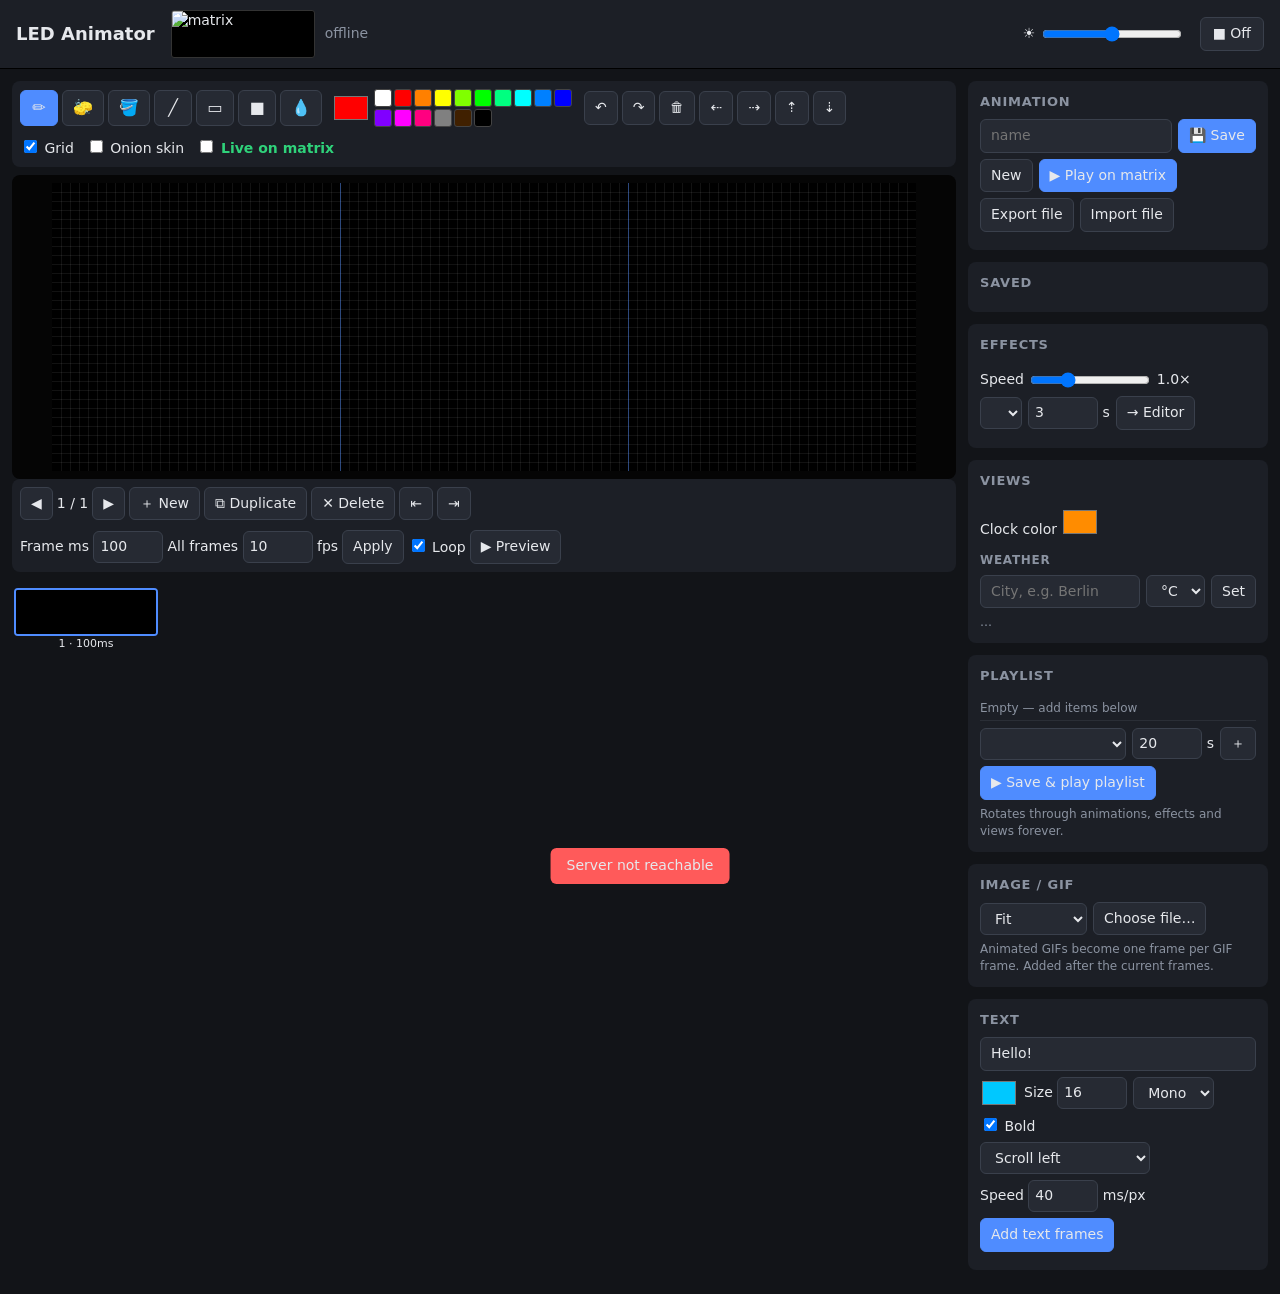
==== static/index.html @ b0bc5a44 "init led animator for leezenflow matrix" ====
<!DOCTYPE html>
<html lang="en">
<head>
<meta charset="utf-8">
<meta name="viewport" content="width=device-width, initial-scale=1">
<title>LED Animator</title>
<link rel="stylesheet" href="/static/style.css">
</head>
<body>
<header>
  <h1>LED Animator</h1>
  <div class="status">
    <img id="screen" alt="matrix" title="What the matrix shows right now">
    <span id="statusText">connecting…</span>
  </div>
  <label class="bright">☀ <input id="brightness" type="range" min="1" max="100"> <span id="brightVal"></span></label>
  <button id="stop" title="Turn the matrix off">■ Off</button>
</header>

<main>
  <section class="editor">
    <div class="toolbar">
      <div class="group" id="tools">
        <button data-tool="pen" class="active" title="Pen (P)">✏️</button>
        <button data-tool="eraser" title="Eraser (E) — right-click also erases">🧽</button>
        <button data-tool="fill" title="Fill (F)">🪣</button>
        <button data-tool="line" title="Line (L)">╱</button>
        <button data-tool="rect" title="Rectangle (R)">▭</button>
        <button data-tool="rectf" title="Filled rectangle (Shift+R)">■</button>
        <button data-tool="picker" title="Color picker (I)">💧</button>
      </div>
      <div class="group">
        <input type="color" id="color" value="#ff0000" title="Color">
        <div id="palette"></div>
      </div>
      <div class="group">
        <button id="undo" title="Undo (Ctrl+Z)">↶</button>
        <button id="redo" title="Redo (Ctrl+Y)">↷</button>
        <button id="clearFrame" title="Clear frame">🗑</button>
        <button data-shift="-1,0" title="Shift left">⇠</button>
        <button data-shift="1,0" title="Shift right">⇢</button>
        <button data-shift="0,-1" title="Shift up">⇡</button>
        <button data-shift="0,1" title="Shift down">⇣</button>
      </div>
      <div class="group toggles">
        <label><input type="checkbox" id="grid" checked> Grid</label>
        <label><input type="checkbox" id="onion"> Onion skin</label>
        <label class="live"><input type="checkbox" id="live"> Live on matrix</label>
      </div>
    </div>

    <div id="canvasWrap"><canvas id="view"></canvas></div>

    <div class="framebar">
      <div class="group">
        <button id="prevFrame" title="Previous frame (←)">◀</button>
        <span id="frameInfo">1 / 1</span>
        <button id="nextFrame" title="Next frame (→)">▶</button>
        <button id="addFrame" title="New blank frame">＋ New</button>
        <button id="dupFrame" title="Duplicate frame (D)">⧉ Duplicate</button>
        <button id="delFrame" title="Delete frame">✕ Delete</button>
        <button id="moveLeft" title="Move frame left">⇤</button>
        <button id="moveRight" title="Move frame right">⇥</button>
      </div>
      <div class="group">
        <label>Frame ms <input type="number" id="frameDur" min="10" max="60000" step="10"></label>
        <label>All frames <input type="number" id="fps" min="1" max="60" value="10"> fps</label>
        <button id="applyFps">Apply</button>
        <label><input type="checkbox" id="loop" checked> Loop</label>
        <button id="preview" title="Preview in browser (Space)">▶ Preview</button>
      </div>
    </div>
    <div id="frames"></div>
  </section>

  <aside>
    <div class="card">
      <h2>Animation</h2>
      <div class="row">
        <input id="animName" placeholder="name">
        <button id="save" class="primary">💾 Save</button>
      </div>
      <div class="row">
        <button id="newAnim">New</button>
        <button id="playCurrent" class="primary">▶ Play on matrix</button>
      </div>
      <div class="row">
        <button id="exportJson">Export file</button>
        <label class="filebtn">Import file<input type="file" id="importJson" accept=".json,application/json"></label>
      </div>
    </div>

    <div class="card">
      <h2>Saved</h2>
      <ul id="library"></ul>
    </div>

    <div class="card">
      <h2>Effects</h2>
      <div id="effects" class="btngrid"></div>
      <p id="effectsError" class="hint err"></p>
      <div class="row">
        <label class="grow">Speed <input id="effectSpeed" type="range" min="0.2" max="3" step="0.1" value="1"> <span id="speedVal">1.0×</span></label>
      </div>
      <div class="row">
        <select id="captureEffect" title="Effect to copy into the editor"></select>
        <label><input type="number" id="captureSec" min="1" max="20" value="3"> s</label>
        <button id="capture" title="Render the effect into editable frames">→ Editor</button>
      </div>
    </div>

    <div class="card">
      <h2>Views</h2>
      <div id="views" class="btngrid"></div>
      <div class="row">
        <label>Clock color <input type="color" id="clockColor" value="#ff8c00"></label>
      </div>
      <h3>Weather</h3>
      <div class="row">
        <input id="city" placeholder="City, e.g. Berlin">
        <select id="units"><option value="metric">°C</option><option value="imperial">°F</option></select>
        <button id="setCity">Set</button>
      </div>
      <p id="weatherInfo" class="hint">…</p>
    </div>

    <div class="card">
      <h2>Playlist</h2>
      <ul id="playlist"></ul>
      <div class="row">
        <select id="plSource" class="grow"></select>
        <label><input type="number" id="plSec" min="1" max="3600" value="20"> s</label>
        <button id="plAdd">＋</button>
      </div>
      <div class="row">
        <button id="plPlay" class="primary">▶ Save &amp; play playlist</button>
      </div>
      <p class="hint">Rotates through animations, effects and views forever.</p>
    </div>

    <div class="card">
      <h2>Image / GIF</h2>
      <div class="row">
        <select id="fit">
          <option value="contain">Fit</option>
          <option value="cover">Fill (crop)</option>
          <option value="stretch">Stretch</option>
        </select>
        <label class="filebtn">Choose file…<input type="file" id="imageFile" accept="image/*"></label>
      </div>
      <p class="hint">Animated GIFs become one frame per GIF frame. Added after the current frames.</p>
    </div>

    <div class="card">
      <h2>Text</h2>
      <div class="row"><input id="text" placeholder="Hello!" value="Hello!"></div>
      <div class="row">
        <input type="color" id="textColor" value="#00c8ff">
        <label>Size <input type="number" id="textSize" min="6" max="32" value="16"></label>
        <select id="textFont">
          <option value="monospace">Mono</option>
          <option value="sans-serif">Sans</option>
          <option value="serif">Serif</option>
        </select>
        <label><input type="checkbox" id="textBold" checked> Bold</label>
      </div>
      <div class="row">
        <select id="textMode">
          <option value="scroll">Scroll left</option>
          <option value="static">Static (one frame)</option>
        </select>
        <label>Speed <input type="number" id="textSpeed" min="10" max="1000" value="40"> ms/px</label>
      </div>
      <div class="row"><button id="makeText" class="primary">Add text frames</button></div>
    </div>
  </aside>
</main>
<div id="toast"></div>
<script src="/static/app.js"></script>
</body>
</html>
---- static/style.css ----
* { box-sizing: border-box; }
:root {
  --bg: #121418; --panel: #1c1f26; --panel2: #262a33; --text: #e6e8ec;
  --muted: #8b93a1; --accent: #4f8cff; --danger: #ff5a5a; --live: #2fd27a;
}
body { margin: 0; background: var(--bg); color: var(--text);
  font: 14px/1.4 system-ui, -apple-system, "Segoe UI", Roboto, sans-serif; }
header { display: flex; align-items: center; gap: 16px; flex-wrap: wrap;
  padding: 10px 16px; background: var(--panel); border-bottom: 1px solid #000; }
h1 { font-size: 18px; margin: 0; }
h2 { font-size: 13px; margin: 0 0 8px; text-transform: uppercase; letter-spacing: .06em; color: var(--muted); }
.status { display: flex; align-items: center; gap: 10px; flex: 1; min-width: 200px; }
#screen { height: 48px; image-rendering: pixelated; background: #000; border: 1px solid #333; border-radius: 3px; aspect-ratio: 3 / 1; }
#statusText { color: var(--muted); }
.bright input { vertical-align: middle; width: 140px; }

main { display: grid; grid-template-columns: 1fr 300px; gap: 12px; padding: 12px; }
@media (max-width: 900px) { main { grid-template-columns: 1fr; } }

.editor { min-width: 0; }
.toolbar, .framebar { display: flex; flex-wrap: wrap; gap: 10px; align-items: center;
  background: var(--panel); padding: 8px; border-radius: 8px; margin-bottom: 8px; }
.group { display: flex; flex-wrap: wrap; gap: 4px; align-items: center; }
.toggles label { margin-right: 8px; }
.live { color: var(--live); font-weight: 600; }

button, .filebtn, select, input[type=number], input:not([type]) {
  background: var(--panel2); color: var(--text); border: 1px solid #3a404c;
  border-radius: 6px; padding: 6px 10px; font: inherit; cursor: pointer; }
input:not([type]) { cursor: text; flex: 1; min-width: 0; }
input[type=number] { width: 70px; cursor: text; padding: 5px 6px; }
button:hover, .filebtn:hover { border-color: var(--accent); }
button.active { background: var(--accent); border-color: var(--accent); }
button.primary { background: var(--accent); border-color: var(--accent); }
button:disabled { opacity: .4; cursor: default; }
#tools button { min-width: 38px; font-size: 16px; }
.filebtn input { display: none; }
input[type=color] { width: 38px; height: 32px; border: none; padding: 0; background: none; cursor: pointer; }

#palette { display: flex; flex-wrap: wrap; gap: 2px; max-width: 200px; }
#palette div { width: 18px; height: 18px; border-radius: 3px; cursor: pointer; border: 1px solid #444; }

#canvasWrap { background: #050505; border-radius: 8px; padding: 8px; display: flex; justify-content: center; overflow: auto; }
#view { image-rendering: pixelated; touch-action: none; cursor: crosshair; display: block; }

#frames { display: flex; gap: 6px; overflow-x: auto; padding: 8px 2px; }
.thumb { flex: 0 0 auto; text-align: center; cursor: pointer; font-size: 11px; color: var(--muted); }
.thumb canvas { width: 144px; height: 48px; image-rendering: pixelated; background: #000;
  border: 2px solid #333; border-radius: 4px; display: block; }
.thumb.sel canvas { border-color: var(--accent); }
.thumb.sel { color: var(--text); }

aside .card { background: var(--panel); border-radius: 8px; padding: 12px; margin-bottom: 12px; }
.row { display: flex; gap: 6px; align-items: center; flex-wrap: wrap; margin-bottom: 6px; }
.hint { color: var(--muted); font-size: 12px; margin: 4px 0 0; }

#library { list-style: none; margin: 0; padding: 0; max-height: 300px; overflow: auto; }
#library li { display: flex; align-items: center; gap: 4px; padding: 4px 0; border-bottom: 1px solid #2a2e36; }
#library li span { flex: 1; overflow: hidden; text-overflow: ellipsis; white-space: nowrap; }
#library li small { color: var(--muted); }
#library li.playing span { color: var(--live); font-weight: 600; }
#library button { padding: 3px 8px; }

#toast { position: fixed; bottom: 16px; left: 50%; transform: translateX(-50%); background: #333;
  padding: 8px 16px; border-radius: 6px; opacity: 0; transition: opacity .2s; pointer-events: none; }
#toast.show { opacity: 1; }
#toast.err { background: var(--danger); }

h3 { font-size: 12px; margin: 12px 0 6px; color: var(--muted); text-transform: uppercase; letter-spacing: .06em; }
.btngrid { display: grid; grid-template-columns: repeat(auto-fill, minmax(118px, 1fr)); gap: 4px; margin-bottom: 8px; }
.btngrid button { padding: 6px 4px; font-size: 13px; }
.btngrid button.on { background: var(--live); border-color: var(--live); color: #04210f; font-weight: 600; }
.grow { flex: 1; min-width: 0; }
.grow input[type=range] { width: 120px; vertical-align: middle; }
.hint.err { color: var(--danger); }
.hint.err:empty { display: none; }
#playlist { list-style: none; margin: 0 0 6px; padding: 0; }
#playlist li { display: flex; align-items: center; gap: 4px; padding: 3px 0; border-bottom: 1px solid #2a2e36; }
#playlist li span { flex: 1; overflow: hidden; text-overflow: ellipsis; white-space: nowrap; }
#playlist li input { width: 56px; }
#playlist button { padding: 2px 7px; }
#plSource { max-width: 150px; }
#stop { padding: 6px 12px; }
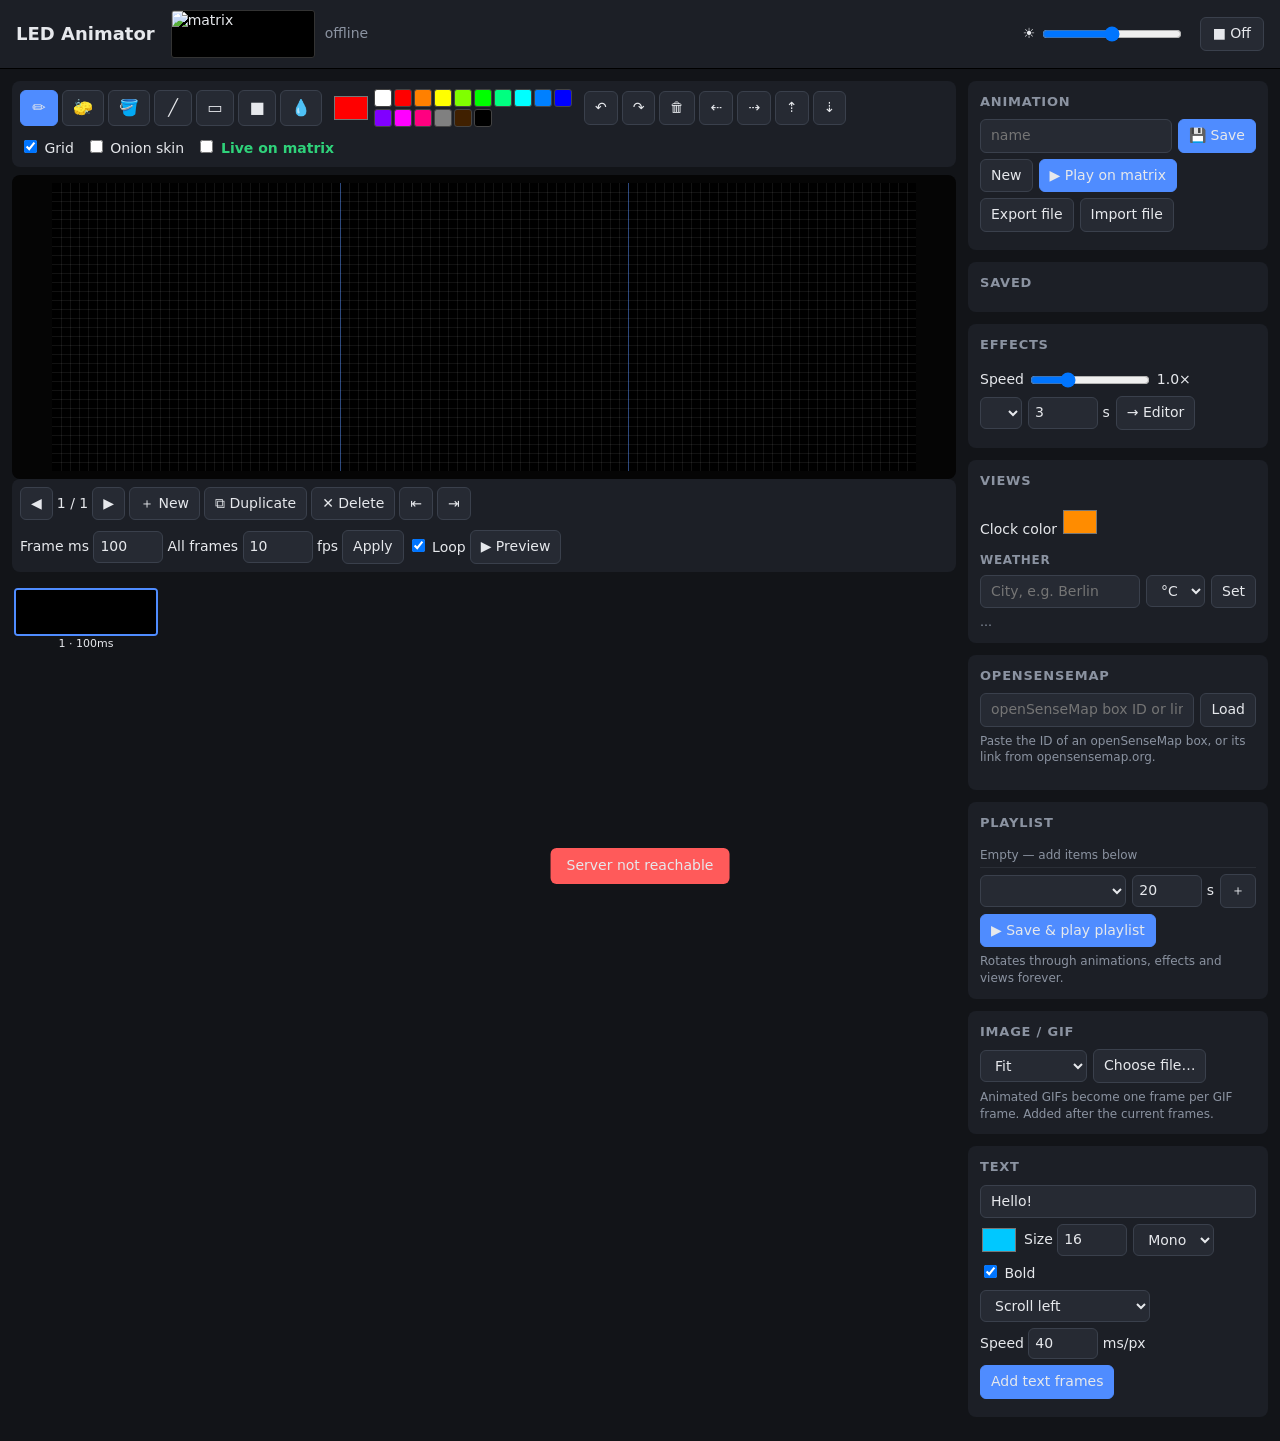
==== commit 915d4bd6: "add openSenseMap" ====
--- a/static/index.html
+++ b/static/index.html
@@ -125,6 +125,23 @@
     </div>
 
     <div class="card">
+      <h2>openSenseMap</h2>
+      <div class="row">
+        <input id="boxId" placeholder="openSenseMap box ID or link">
+        <button id="setBox">Load</button>
+      </div>
+      <p id="boxInfo" class="hint">Paste the ID of an openSenseMap box, or its link from opensensemap.org.</p>
+      <ul id="sensors"></ul>
+      <div class="row" id="boxControls" hidden>
+        <select id="boxMode" title="Layout on the matrix">
+          <option value="big">One at a time</option>
+          <option value="list">List</option>
+        </select>
+        <button id="boxShow" class="primary">▶ Show on matrix</button>
+      </div>
+    </div>
+
+    <div class="card">
       <h2>Playlist</h2>
       <ul id="playlist"></ul>
       <div class="row">
--- a/static/style.css
+++ b/static/style.css
@@ -81,3 +81,10 @@
 #playlist button { padding: 2px 7px; }
 #plSource { max-width: 150px; }
 #stop { padding: 6px 12px; }
+#sensors { list-style: none; margin: 6px 0; padding: 0; max-height: 260px; overflow: auto; }
+#sensors li { border-bottom: 1px solid #2a2e36; }
+#sensors label { display: flex; align-items: center; gap: 6px; padding: 4px 0; cursor: pointer; }
+#sensors label span { flex: 1; overflow: hidden; text-overflow: ellipsis; white-space: nowrap; }
+#sensors small { color: var(--muted); white-space: nowrap; }
+#sensors .stale small { opacity: .5; }
+[hidden] { display: none !important; }
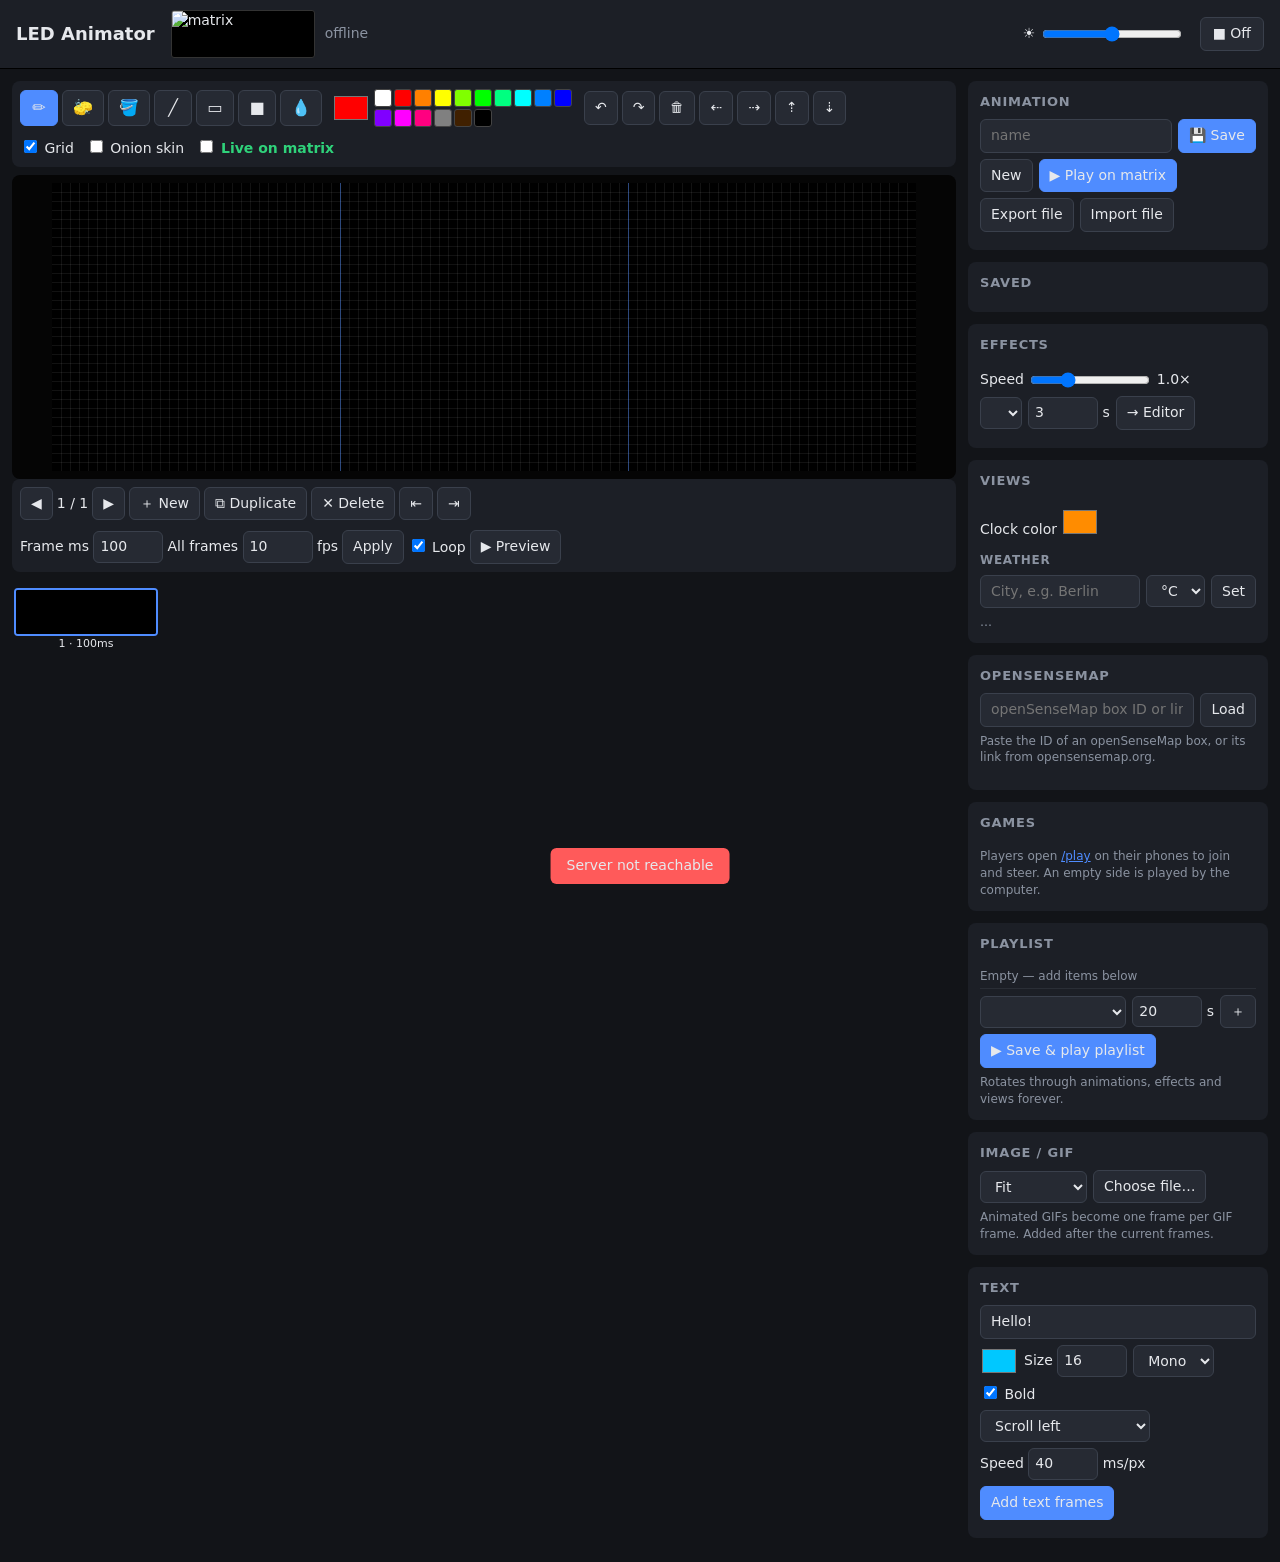
==== commit 238215a9: "add game feature" ====
--- a/static/index.html
+++ b/static/index.html
@@ -142,6 +142,12 @@
     </div>
 
     <div class="card">
+      <h2>Games</h2>
+      <div id="games" class="btngrid"></div>
+      <p class="hint">Players open <a id="playLink" href="/play" target="_blank">/play</a> on their phones to join and steer. An empty side is played by the computer.</p>
+    </div>
+
+    <div class="card">
       <h2>Playlist</h2>
       <ul id="playlist"></ul>
       <div class="row">
--- a/static/style.css
+++ b/static/style.css
@@ -88,3 +88,4 @@
 #sensors small { color: var(--muted); white-space: nowrap; }
 #sensors .stale small { opacity: .5; }
 [hidden] { display: none !important; }
+aside a { color: var(--accent); }
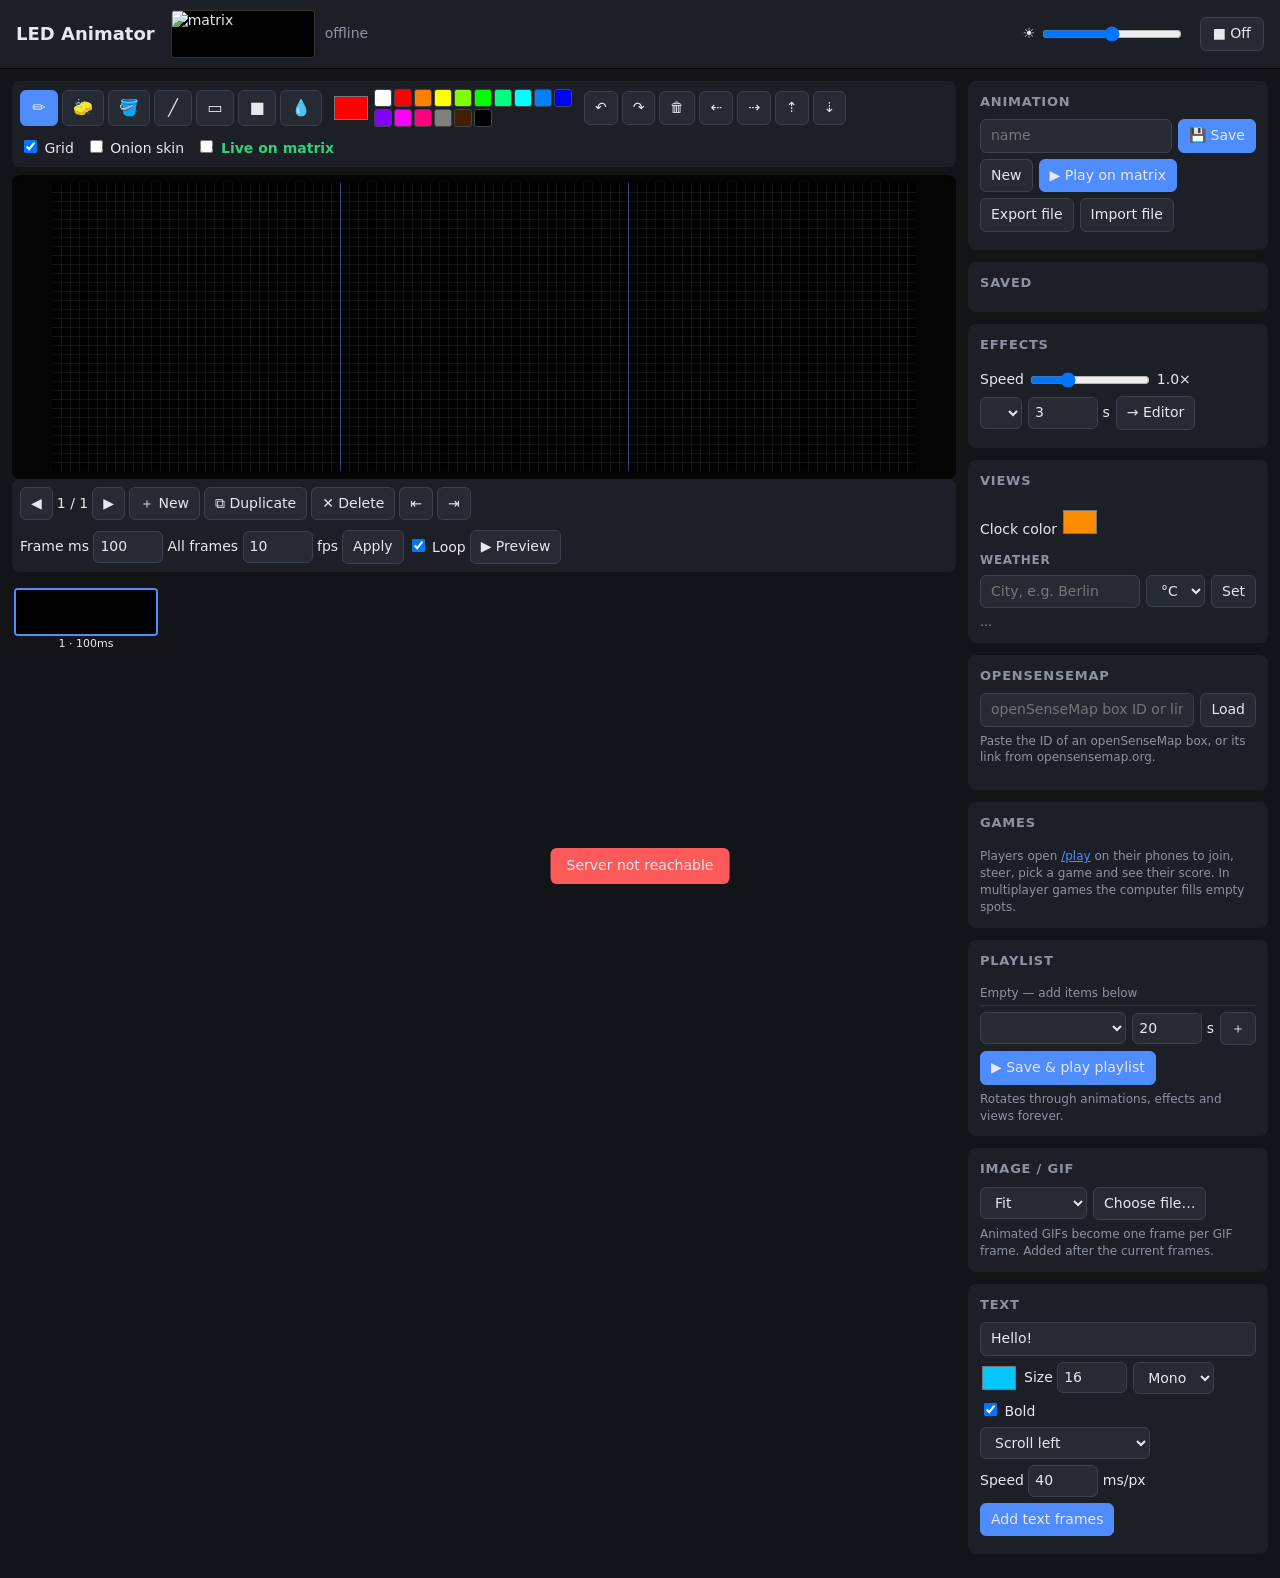
==== commit a276daf8: "add more games" ====
--- a/static/index.html
+++ b/static/index.html
@@ -144,7 +144,7 @@
     <div class="card">
       <h2>Games</h2>
       <div id="games" class="btngrid"></div>
-      <p class="hint">Players open <a id="playLink" href="/play" target="_blank">/play</a> on their phones to join and steer. An empty side is played by the computer.</p>
+      <p class="hint">Players open <a id="playLink" href="/play" target="_blank">/play</a> on their phones to join, steer, pick a game and see their score. In multiplayer games the computer fills empty spots.</p>
     </div>
 
     <div class="card">
